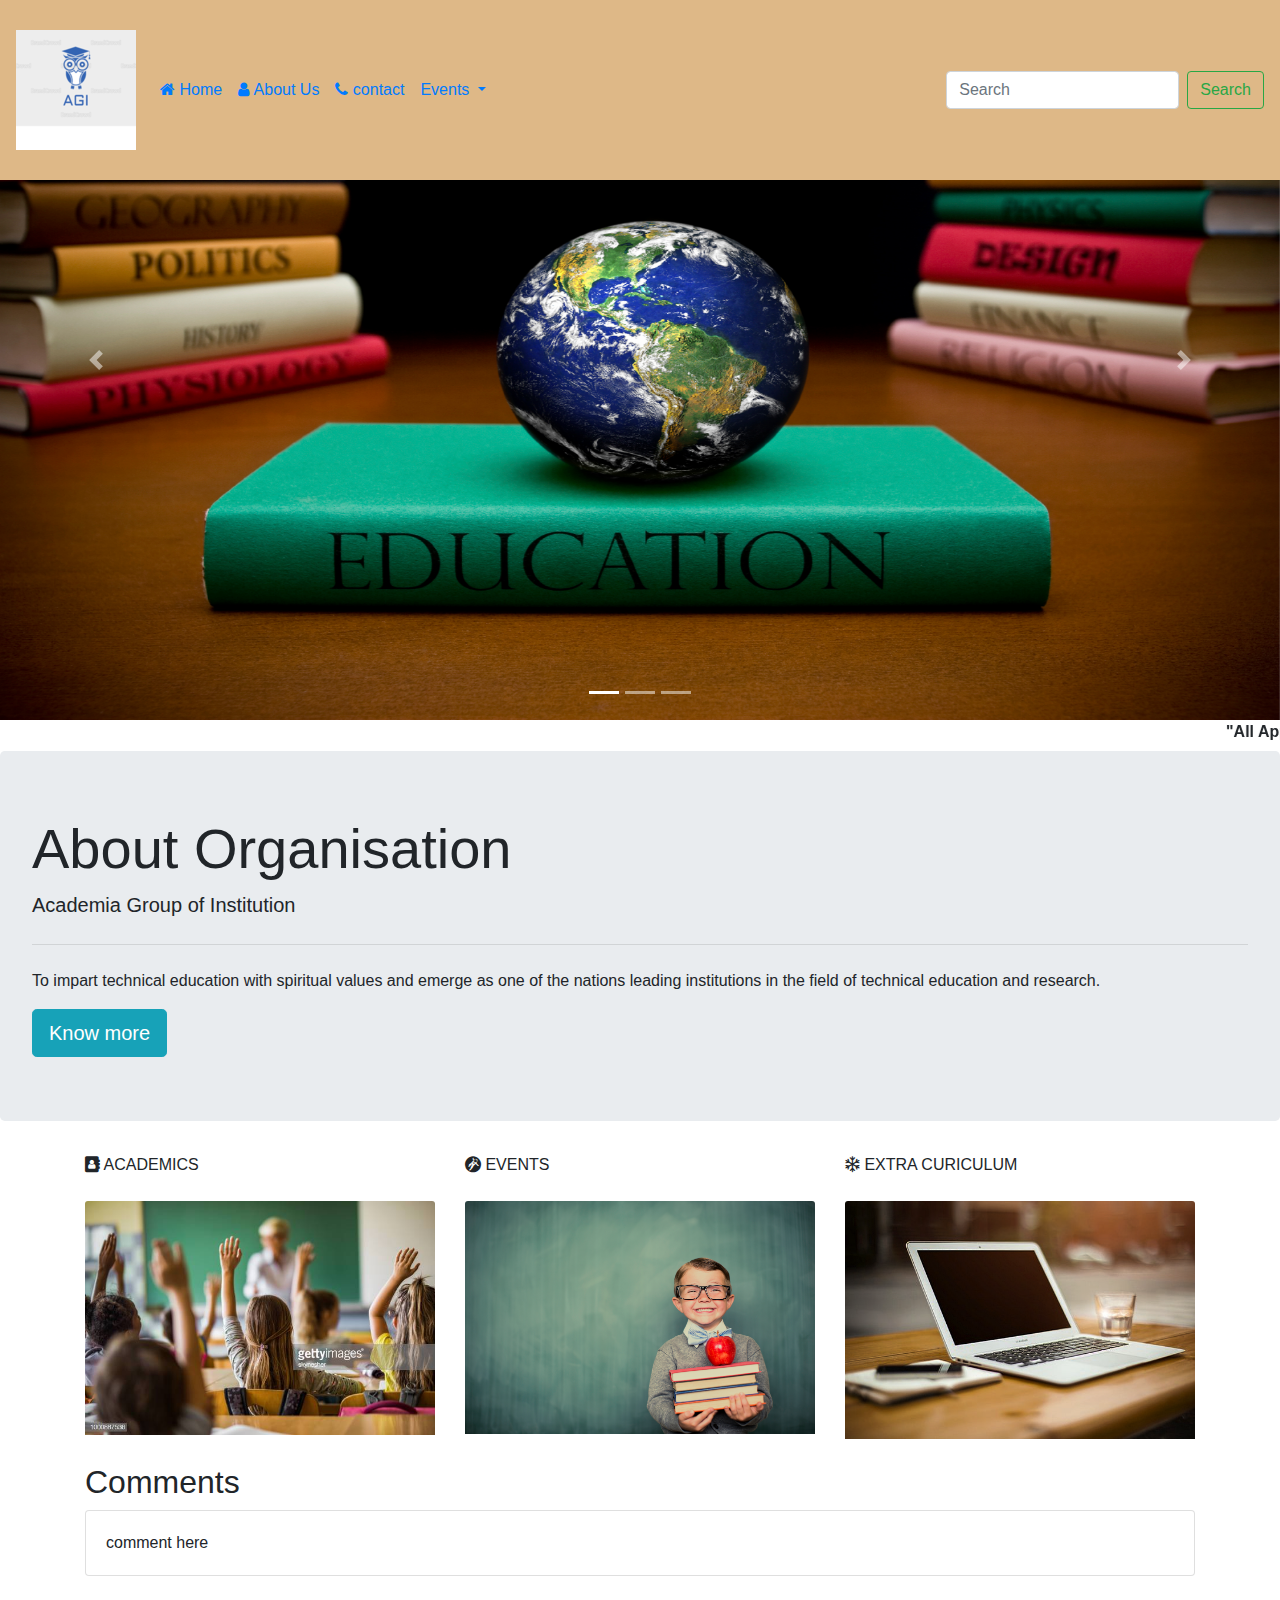
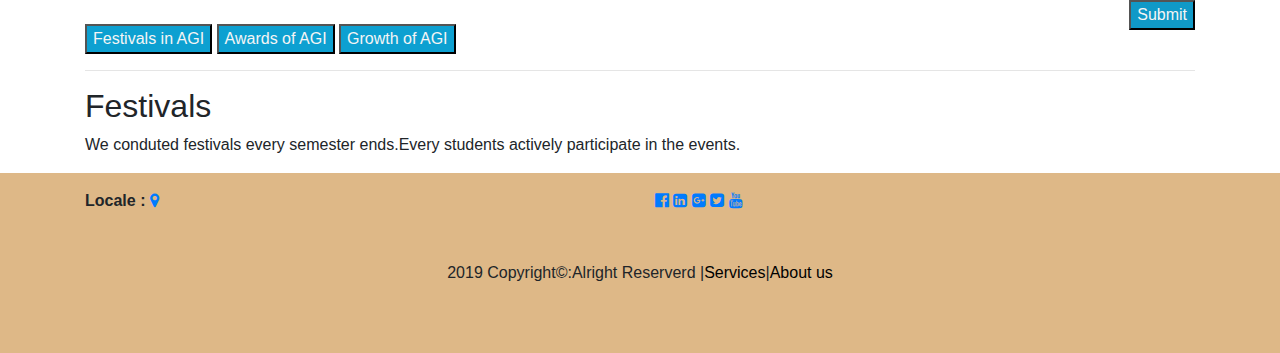
==== index.html @ 12dc221b "responsive commit" ====
<!doctype html>
<html lang="en">

<head>
  <!-- Required meta tags -->
  <meta charset="utf-8">
  <meta name="viewport" content="width=device-width, initial-scale=1, shrink-to-fit=no">

  <!-- Bootstrap CSS -->
  <link rel="stylesheet" href="https://maxcdn.bootstrapcdn.com/bootstrap/4.0.0/css/bootstrap.min.css"
    integrity="sha384-Gn5384xqQ1aoWXA+058RXPxPg6fy4IWvTNh0E263XmFcJlSAwiGgFAW/dAiS6JXm" crossorigin="anonymous">
  <link rel="stylesheet" href="css/bootstrap.min.css">
  <link rel="shortcut icon" href="img/favicon.ico">
  <link rel="stylesheet" href="css/style.css">
  <!--Font Awesome-->
  <link rel="stylesheet" href="https://cdnjs.cloudflare.com/ajax/libs/font-awesome/4.7.0/css/font-awesome.min.css">
  <title>Hello, world!</title>
</head>

<body>
  <header>
    <!--Navigation Bar-->
    <nav class="navbar navbar-expand-lg navbar-info fixed-top">
      <a class="navbar-brand" href="#"><img src="img/apple-icon-120x120.png" alt=""></a>
      <button class="navbar-toggler" type="button" data-toggle="collapse" data-target="#navbarSupportedContent"
        aria-controls="navbarSupportedContent" aria-expanded="false" aria-label="Toggle navigation">
        <span class="navbar-toggler-icon bg-dark"></span>
      </button>
      <div class="collapse navbar-collapse" id="navbarSupportedContent">
        <ul class="navbar-nav mr-auto">
          <li class="nav-item active">
            <a class="nav-link" href="#"><i class="fa fa-home" aria-hidden="true"></i>&nbspHome <span
                class="sr-only">(current)</span></a>
          </li>
          <li class="nav-item">
            <a class="nav-link" href="#"><i class="fa fa-user"></i>&nbspAbout Us</a>
          </li>
          <li class="nav-item">
            <a class="nav-link" href="#"><i class="fa fa-phone" aria-hidden="true"></i>&nbspcontact</a>
          </li>
          <li class="nav-item dropdown">
            <a class="nav-link dropdown-toggle" href="#" id="navbarDropdown" role="button" data-toggle="dropdown"
              aria-haspopup="true" aria-expanded="false">
              Events
            </a>
            <div class="dropdown-menu" aria-labelledby="navbarDropdown">
              <a class="dropdown-item" href="#"><i class="fa fa-star"></i>&nbsplead cell</a>
              <a class="dropdown-item" href="#"><i class="fa fa-book"></i>&nbspTraining action</a>
              <div class="dropdown-divider"></div>
              <a class="dropdown-item" href="#"><i class="fa fa-check"></i>&nbspplacements</a>
            </div>
          </li>
          <li class="nav-item">
            <a class="nav-link " href="#"></a>
          </li>
        </ul>
        <form class="form-inline my-2 my-lg-0">
          <input class="form-control mr-sm-2" type="search" placeholder="Search" aria-label="Search">
          <button class="btn btn-outline-success my-2 my-sm-0" type="submit">Search</button>
        </form>
      </div>
    </nav>
  </header>
  <!--carousel section-->
  <div id="carouselExampleIndicators" class="carousel slide" data-ride="carousel">
    <ol class="carousel-indicators">
      <li data-target="#carouselExampleIndicators" data-slide-to="0" class="active"></li>
      <li data-target="#carouselExampleIndicators" data-slide-to="1"></li>
      <li data-target="#carouselExampleIndicators" data-slide-to="2"></li>
    </ol>
    <div class="carousel-inner">
      <div class="carousel-item active">
        <img class="d-block w-100" src="./img/EDUCATION-text.jpg" alt="First slide" style="height: 80vh">
      </div>
      <div class="carousel-item">
        <img class="d-block w-100" src="./img/img11.jpg" alt="Second slide" style="height: 80vh">
      </div>
      <div class="carousel-item">
        <img class="d-block w-100" src="./img/img7.jpg" alt="Third slide" style="height: 80vh">
      </div>
    </div>
    <a class="carousel-control-prev" href="#carouselExampleIndicators" role="button" data-slide="prev">
      <span class="carousel-control-prev-icon" aria-hidden="true"></span>
      <span class="sr-only">Previous</span>
    </a>
    <a class="carousel-control-next" href="#carouselExampleIndicators" role="button" data-slide="next">
      <span class="carousel-control-next-icon" aria-hidden="true"></span>
      <span class="sr-only">Next</span>
    </a>
  </div>
  <marquee class="col_head">
    <strong>"All Applicants are here by cautioned that the college fees has to be paid in AGI Accounts office only.
      AGI INSTITUTES will not be responsible in any manner for unauthorised payment done to unknown source".</strong>
  </marquee>
  <!--jumbotron section-->
  <div class="jumbotron">
    <h1 class="display-4">About Organisation</h1>
    <p class="lead"><strong>Academia Group of Institution</strong></p>
    <hr class="my-4">
    <p>To impart technical education with spiritual values and emerge as one of the nations leading institutions in the
      field of technical education and research.</p>
    <button type="button" class="btn btn-info btn-lg" data-toggle="modal" data-target="#myModal">Know more</button>

    <!-- Modal -->
    <div class="modal fade" id="myModal" role="dialog">
      <div class="modal-dialog">

        <!-- Modal content-->
        <div class="modal-content">
          <div class="modal-header">
            <button type="button" class="close" data-dismiss="modal">&times;</button>
            <h4 class="modal-title"></h4>
          </div>
          <div class="modal-body">
            <p>Admissions are closed from august</p>
          </div>
          <div class="modal-footer">
            <button type="button" class="btn btn-default" data-dismiss="modal">Close</button>
          </div>
        </div>

      </div>
    </div>
  </div>
  <!--Grid section-->
  <div class="container">
    <div class="row">
      <div class="col-sm">
        <i class="fa fa-address-book" aria-hidden="true"></i>
        ACADEMICS
      </div>
      <div class="col-sm">
        <i class="fa fa-grav" aria-hidden="true"></i>
        EVENTS
      </div>
      <div class="col-sm">
        <i class="fa fa-snowflake-o" aria-hidden="true"></i>
        EXTRA CURICULUM
      </div>
    </div>
  </div></br>
  <!--grid2 section-->
  <div class="container">
    <div class="row">
      <div class="col-sm">
        <img class="card-img-top" src="img/img2.jpg" alt="Card image cap">
      </div>
      <div class="col-sm">
        <img class="card-img-top" src="img/img3.jpg" alt="Card image cap">
      </div>
      <div class="col-sm">
        <img class="card-img-top" src="img/img5.jpg" alt="Card image cap">
      </div>
    </div>
  </div></br>

  <!--card section-->
  <div class="container">
    <h2>Comments</h2>
    <div class="card">
      <div class="card-body">comment here</div>
    </div></br>
    <button class="button">Submit</button>
  </div></br>

  <!--tabbed pane-->
  <div class="container">
    <div class="w3-bar w3-black">
      <button class="w3-bar-item w3-button tablink w3-red" onclick="openCity(event,'Festivals in AGI')">Festivals in
        AGI</button>
      <button class="w3-bar-item w3-button tablink" onclick="openCity(event,'Awards of AGI')">Awards of AGI</button>
      <button class="w3-bar-item w3-button tablink" onclick="openCity(event,'Growth of AGI')">Growth of AGI</button>
    </div>
    <hr>

    <div id="Festivals in AGI" class="w3-container w3-border city">
      <h2>Festivals</h2>
      <p>We conduted festivals every semester ends.Every students actively participate in the events.</p>
    </div>

    <div id="Awards of AGI" class="w3-container w3-border city" style="display:none">
      <h2>Awards</h2>
      <p>We stand number one in India's effective education institutes.student got awards in hackathon and many more
        technical events.</p>
    </div>

    <div id="Growth of AGI" class="w3-container w3-border city" style="display:none">
      <h2>Growth</h2>
      <p>Every year the percentage of students scoring well is rising at a high extent.</p>
    </div>
  </div>

  <script>
    function openCity(evt, cityName) {
      var i, x, tablinks;
      x = document.getElementsByClassName("city");
      for (i = 0; i < x.length; i++) {
        x[i].style.display = "none";
      }
      tablinks = document.getElementsByClassName("tablink");
      for (i = 0; i < x.length; i++) {
        tablinks[i].className = tablinks[i].className.replace(" w3-red", "");
      }
      document.getElementById(cityName).style.display = "block";
      evt.currentTarget.className += " w3-red";
    }
  </script>

</body>
<!-- Footer Links -->
<div class="foot text-center text-md-left">

  <section class="footer footer ">
    <div class="container">
      <div class="row py-3">
        <div class="col-12 col-md-6 col-lg-6">
          <p class="address"><strong>Locale :</strong> <a href="https://goo.gl/maps/4T6V8xZexg51WorD7"
              target="_blank"><i class="fa fa-map-marker" aria-hidden="true"></i></a></p>



        </div>

        <div class="col-12 col-md-6 col-lg-6">
          <a href="#"><i class="fa fa-facebook-official"></i></a>
          <a href="#"><i class="fa fa-linkedin-square"></i></a>
          <a href="#"><i class="fa fa-google-plus-square"></i></a>
          <a href="#"><i class="fa fa-twitter-square"></i></a>
          <a href="#"><i class="fa fa-youtube"></i></a>

        </div>
      </div>
    </div>
  </section>

  <!-- Copyright -->
  <div class="footer-copyright text-center py-3"> 2019 Copyright©:Alright Reserverd
    |<a href="/" style="color: black">Services</a>|<a href="/" style="color: black">About
      us</a>
  </div>
  <!-- Copyright -->

  </footer>

  <!-- Optional JavaScript -->
  <!-- jQuery first, then Popper.js, then Bootstrap JS -->
  <script src="https://code.jquery.com/jquery-3.2.1.slim.min.js"
    integrity="sha384-KJ3o2DKtIkvYIK3UENzmM7KCkRr/rE9/Qpg6aAZGJwFDMVNA/GpGFF93hXpG5KkN"
    crossorigin="anonymous"></script>
  <script src="https://cdnjs.cloudflare.com/ajax/libs/popper.js/1.12.9/umd/popper.min.js"
    integrity="sha384-ApNbgh9B+Y1QKtv3Rn7W3mgPxhU9K/ScQsAP7hUibX39j7fakFPskvXusvfa0b4Q"
    crossorigin="anonymous"></script>
  <script src="https://maxcdn.bootstrapcdn.com/bootstrap/4.0.0/js/bootstrap.min.js"
    integrity="sha384-JZR6Spejh4U02d8jOt6vLEHfe/JQGiRRSQQxSfFWpi1MquVdAyjUar5+76PVCmYl"
    crossorigin="anonymous"></script>
  <script src="js/bootstrap.min.js"></script>
  </body>

</html>
---- css/style.css ----
.navbar{
  text-decoration-color: black;
}

.navbar-toggler-icon{
  background-color: black;
}
.button{
  background: rgb(16, 153, 199);
  color: whitesmoke;
  float: right
}
button{
  background:rgb(13, 160, 209);
  color: whitesmoke;
  
}
.foot{
  background: burlywood;
  height: 20vh;
}
.navbar{
   background: burlywood;
   height: 20vh;
}
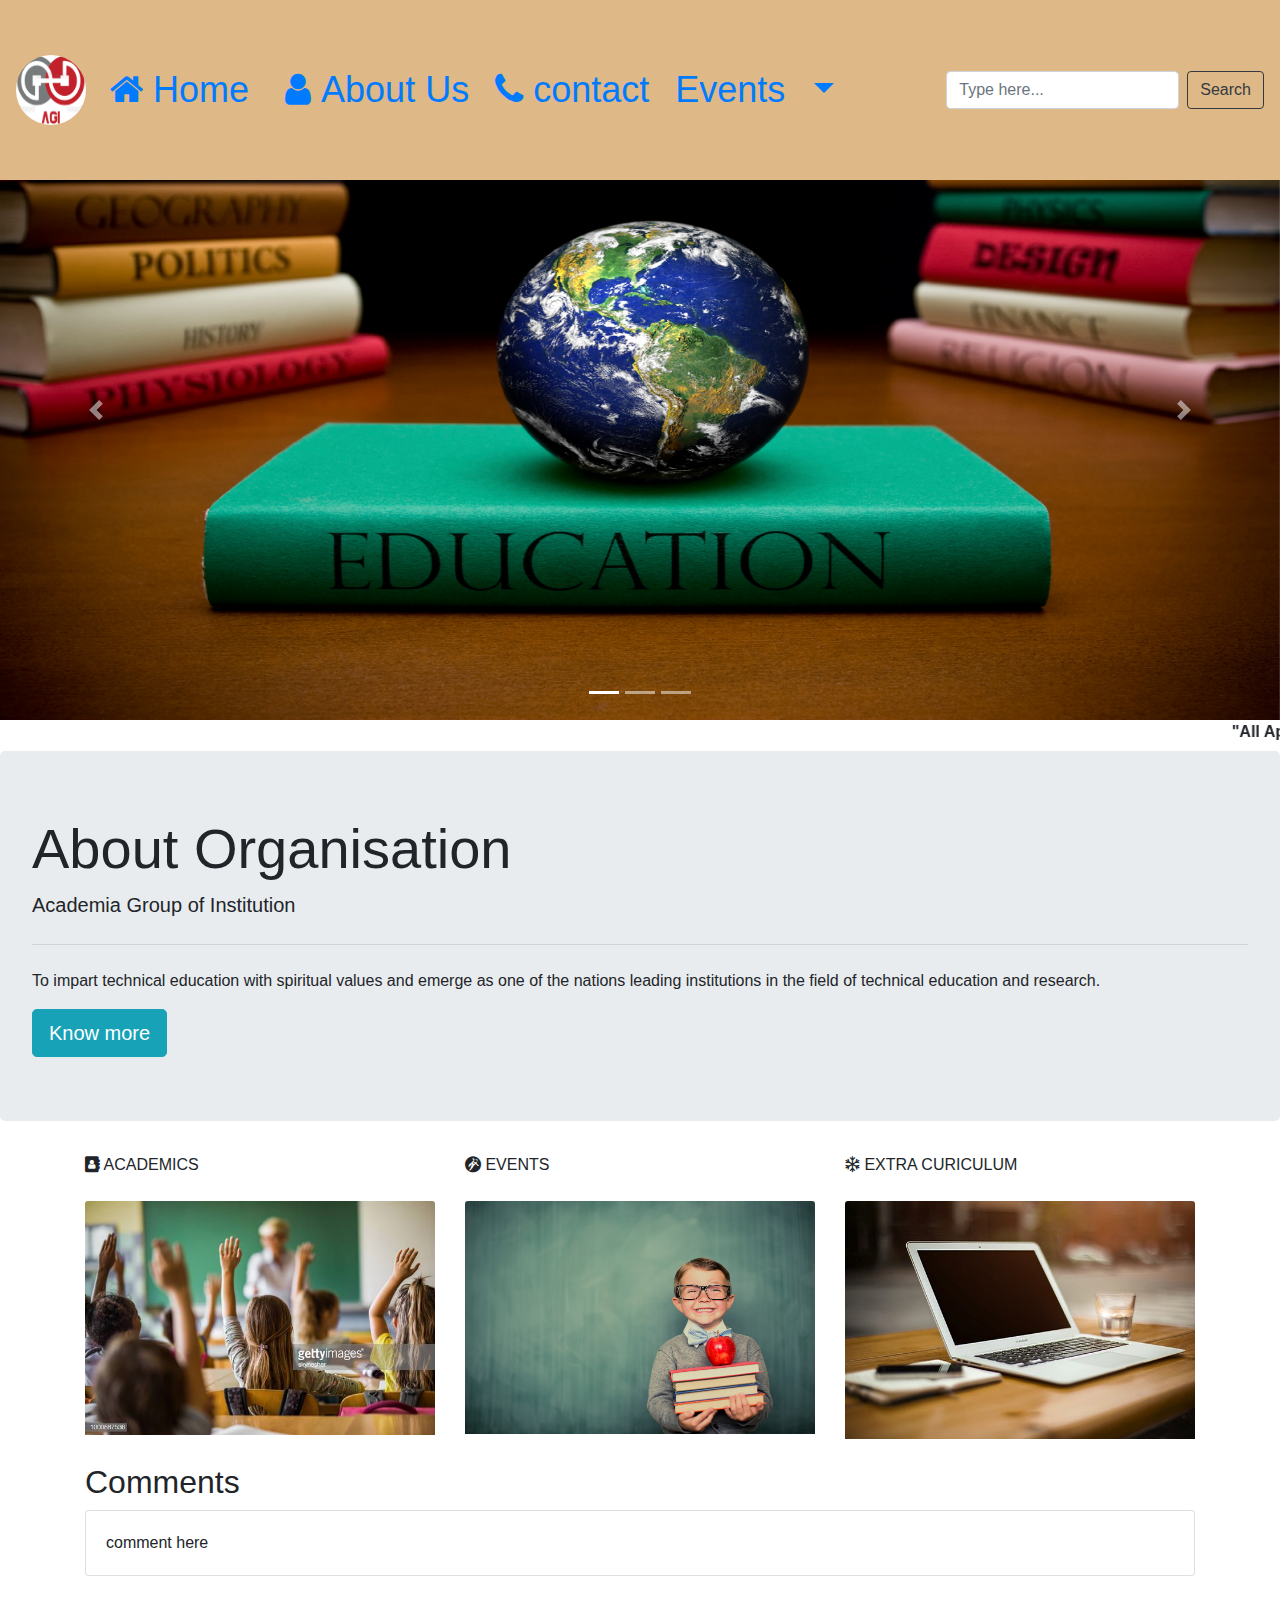
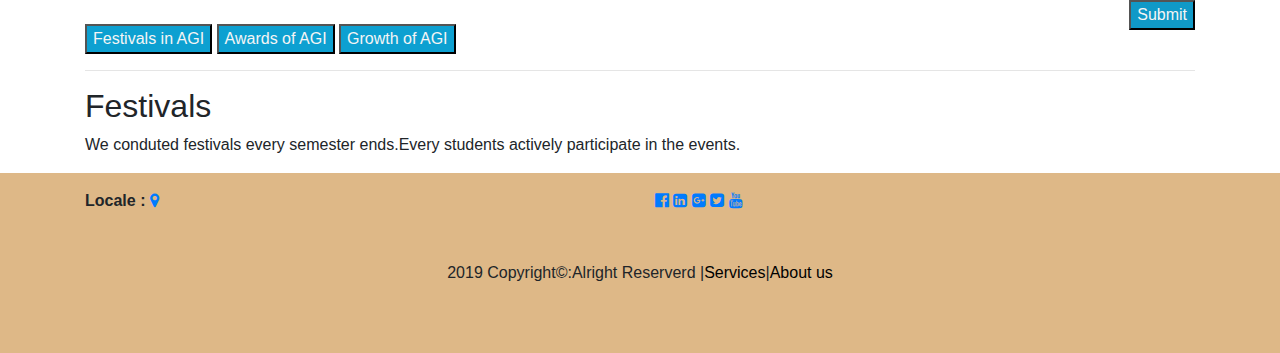
==== commit 49d7f530: "changed icon" ====
--- a/index.html
+++ b/index.html
@@ -21,7 +21,7 @@
   <header>
     <!--Navigation Bar-->
     <nav class="navbar navbar-expand-lg navbar-info fixed-top">
-      <a class="navbar-brand" href="#"><img src="img/apple-icon-120x120.png" alt=""></a>
+      <a class="navbar-brand" href="#"><img src="img/nlogo.PNG" class ="rounded-circle" alt=""></a>
       <button class="navbar-toggler" type="button" data-toggle="collapse" data-target="#navbarSupportedContent"
         aria-controls="navbarSupportedContent" aria-expanded="false" aria-label="Toggle navigation">
         <span class="navbar-toggler-icon bg-dark"></span>
@@ -29,19 +29,19 @@
       <div class="collapse navbar-collapse" id="navbarSupportedContent">
         <ul class="navbar-nav mr-auto">
           <li class="nav-item active">
-            <a class="nav-link" href="#"><i class="fa fa-home" aria-hidden="true"></i>&nbspHome <span
+            <a class="nav-link" href="#"><i class="fa fa-home" aria-hidden="true"></i>&nbspHome &nbsp<span
                 class="sr-only">(current)</span></a>
           </li>
           <li class="nav-item">
-            <a class="nav-link" href="#"><i class="fa fa-user"></i>&nbspAbout Us</a>
+            <a class="nav-link" href="#"><i class="fa fa-user"></i>&nbspAbout Us&nbsp</a>
           </li>
           <li class="nav-item">
-            <a class="nav-link" href="#"><i class="fa fa-phone" aria-hidden="true"></i>&nbspcontact</a>
+            <a class="nav-link" href="#"><i class="fa fa-phone" aria-hidden="true"></i>&nbspcontact&nbsp</a>
           </li>
           <li class="nav-item dropdown">
             <a class="nav-link dropdown-toggle" href="#" id="navbarDropdown" role="button" data-toggle="dropdown"
               aria-haspopup="true" aria-expanded="false">
-              Events
+              Events&nbsp
             </a>
             <div class="dropdown-menu" aria-labelledby="navbarDropdown">
               <a class="dropdown-item" href="#"><i class="fa fa-star"></i>&nbsplead cell</a>
@@ -55,8 +55,8 @@
           </li>
         </ul>
         <form class="form-inline my-2 my-lg-0">
-          <input class="form-control mr-sm-2" type="search" placeholder="Search" aria-label="Search">
-          <button class="btn btn-outline-success my-2 my-sm-0" type="submit">Search</button>
+          <input class="form-control mr-sm-2" type="search" placeholder="Type here..." aria-label="Search">
+          <button class="btn btn-outline-dark my-2 my-sm-0" type="submit">Search</button>
         </form>
       </div>
     </nav>
--- a/css/style.css
+++ b/css/style.css
@@ -22,4 +22,18 @@
 .navbar{
    background: burlywood;
    height: 20vh;
+   font-size: 4vh;
+}
+
+.navbar-brand img{
+  height: 70px;
+  width: 70px;
+}
+
+.carousel-control-prev-icon{
+  margin-top: 100px;
+}
+
+.carousel-control-next-icon{
+  margin-top: 100px;
 }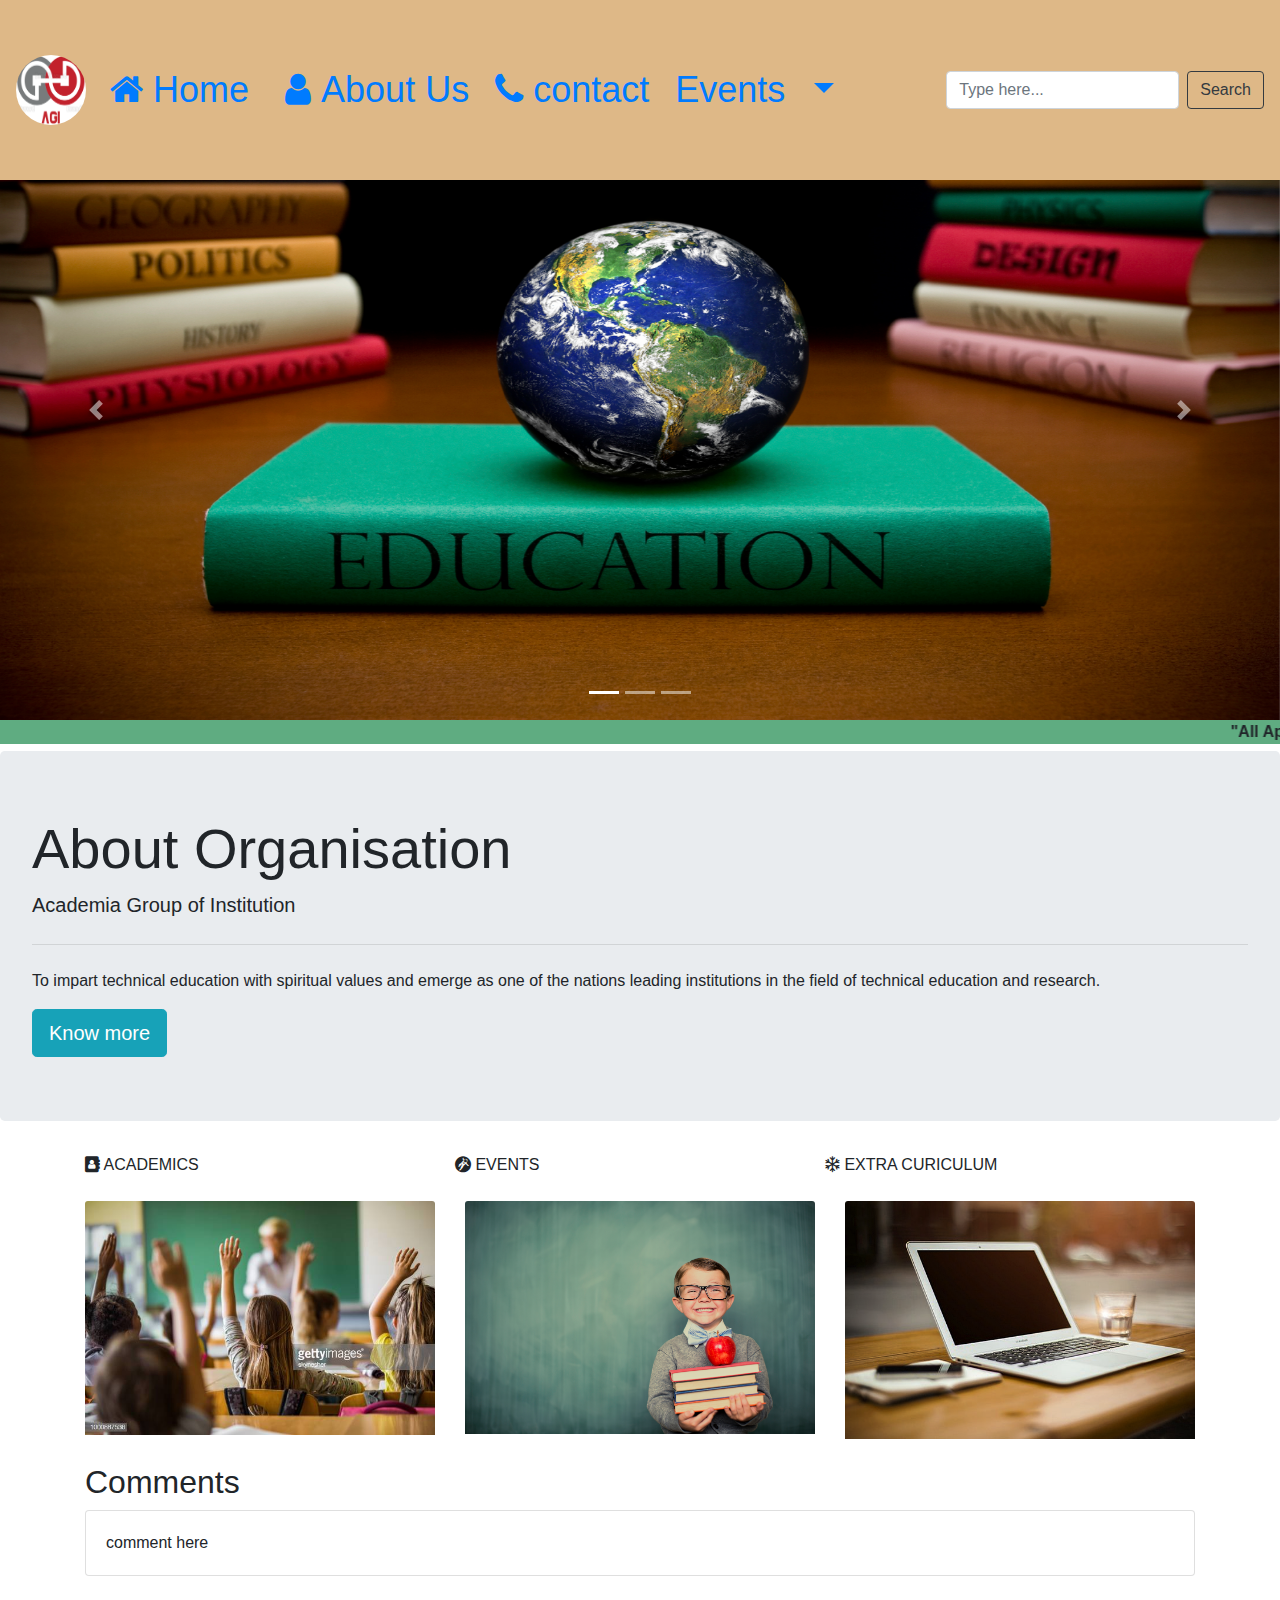
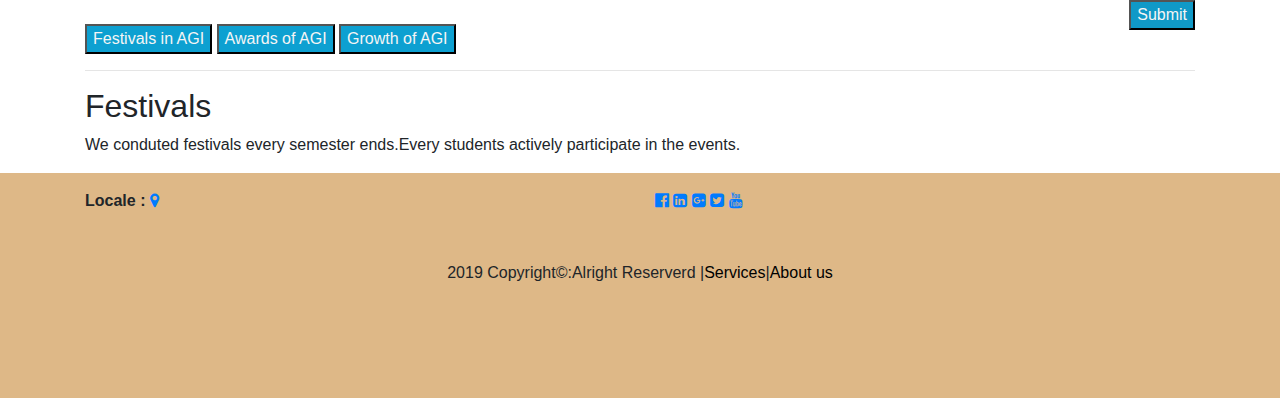
==== commit 408265ec: "color corrections" ====
--- a/index.html
+++ b/index.html
@@ -14,7 +14,7 @@
   <link rel="stylesheet" href="css/style.css">
   <!--Font Awesome-->
   <link rel="stylesheet" href="https://cdnjs.cloudflare.com/ajax/libs/font-awesome/4.7.0/css/font-awesome.min.css">
-  <title>Hello, world!</title>
+  <title>AGI</title>
 </head>
 
 <body>
@@ -61,6 +61,7 @@
       </div>
     </nav>
   </header>
+  <!--End of Navigation Bar-->
   <!--carousel section-->
   <div id="carouselExampleIndicators" class="carousel slide" data-ride="carousel">
     <ol class="carousel-indicators">
@@ -92,6 +93,7 @@
     <strong>"All Applicants are here by cautioned that the college fees has to be paid in AGI Accounts office only.
       AGI INSTITUTES will not be responsible in any manner for unauthorised payment done to unknown source".</strong>
   </marquee>
+  <!--End of carousel section-->
   <!--jumbotron section-->
   <div class="jumbotron">
     <h1 class="display-4">About Organisation</h1>
@@ -100,7 +102,8 @@
     <p>To impart technical education with spiritual values and emerge as one of the nations leading institutions in the
       field of technical education and research.</p>
     <button type="button" class="btn btn-info btn-lg" data-toggle="modal" data-target="#myModal">Know more</button>
-
+  </div>
+<!--End of jumbotron section-->
     <!-- Modal -->
     <div class="modal fade" id="myModal" role="dialog">
       <div class="modal-dialog">
@@ -118,13 +121,13 @@
             <button type="button" class="btn btn-default" data-dismiss="modal">Close</button>
           </div>
         </div>
-
-      </div>
-    </div>
-  </div>
+        <!--End of Modal content-->
+      </div>
+    </div>
+  <!--End of Modal -->
   <!--Grid section-->
   <div class="container">
-    <div class="row">
+    <div class="row no-gutters">
       <div class="col-sm">
         <i class="fa fa-address-book" aria-hidden="true"></i>
         ACADEMICS
@@ -139,6 +142,7 @@
       </div>
     </div>
   </div></br>
+  <!--End of Grid section-->
   <!--grid2 section-->
   <div class="container">
     <div class="row">
@@ -153,7 +157,7 @@
       </div>
     </div>
   </div></br>
-
+<!--End of grid2 section-->
   <!--card section-->
   <div class="container">
     <h2>Comments</h2>
@@ -162,7 +166,7 @@
     </div></br>
     <button class="button">Submit</button>
   </div></br>
-
+<!--End of card section-->
   <!--tabbed pane-->
   <div class="container">
     <div class="w3-bar w3-black">
@@ -205,7 +209,7 @@
       evt.currentTarget.className += " w3-red";
     }
   </script>
-
+<!--End of tabbed pane-->
 </body>
 <!-- Footer Links -->
 <div class="foot text-center text-md-left">
@@ -216,9 +220,6 @@
         <div class="col-12 col-md-6 col-lg-6">
           <p class="address"><strong>Locale :</strong> <a href="https://goo.gl/maps/4T6V8xZexg51WorD7"
               target="_blank"><i class="fa fa-map-marker" aria-hidden="true"></i></a></p>
-
-
-
         </div>
 
         <div class="col-12 col-md-6 col-lg-6">
@@ -227,21 +228,19 @@
           <a href="#"><i class="fa fa-google-plus-square"></i></a>
           <a href="#"><i class="fa fa-twitter-square"></i></a>
           <a href="#"><i class="fa fa-youtube"></i></a>
-
         </div>
       </div>
     </div>
   </section>
-
   <!-- Copyright -->
   <div class="footer-copyright text-center py-3"> 2019 Copyright©:Alright Reserverd
     |<a href="/" style="color: black">Services</a>|<a href="/" style="color: black">About
       us</a>
   </div>
-  <!-- Copyright -->
+  <!--End of Copyright -->
 
   </footer>
-
+<!--End of  Footer Links -->
   <!-- Optional JavaScript -->
   <!-- jQuery first, then Popper.js, then Bootstrap JS -->
   <script src="https://code.jquery.com/jquery-3.2.1.slim.min.js"
--- a/css/style.css
+++ b/css/style.css
@@ -17,7 +17,7 @@
 }
 .foot{
   background: burlywood;
-  height: 20vh;
+  height: 25vh;
 }
 .navbar{
    background: burlywood;
@@ -36,4 +36,10 @@
 
 .carousel-control-next-icon{
   margin-top: 100px;
-}+}
+.col_head{
+  background: rgb(95, 172, 129);
+}
+.nav-item{
+  background: burlywood;
+}
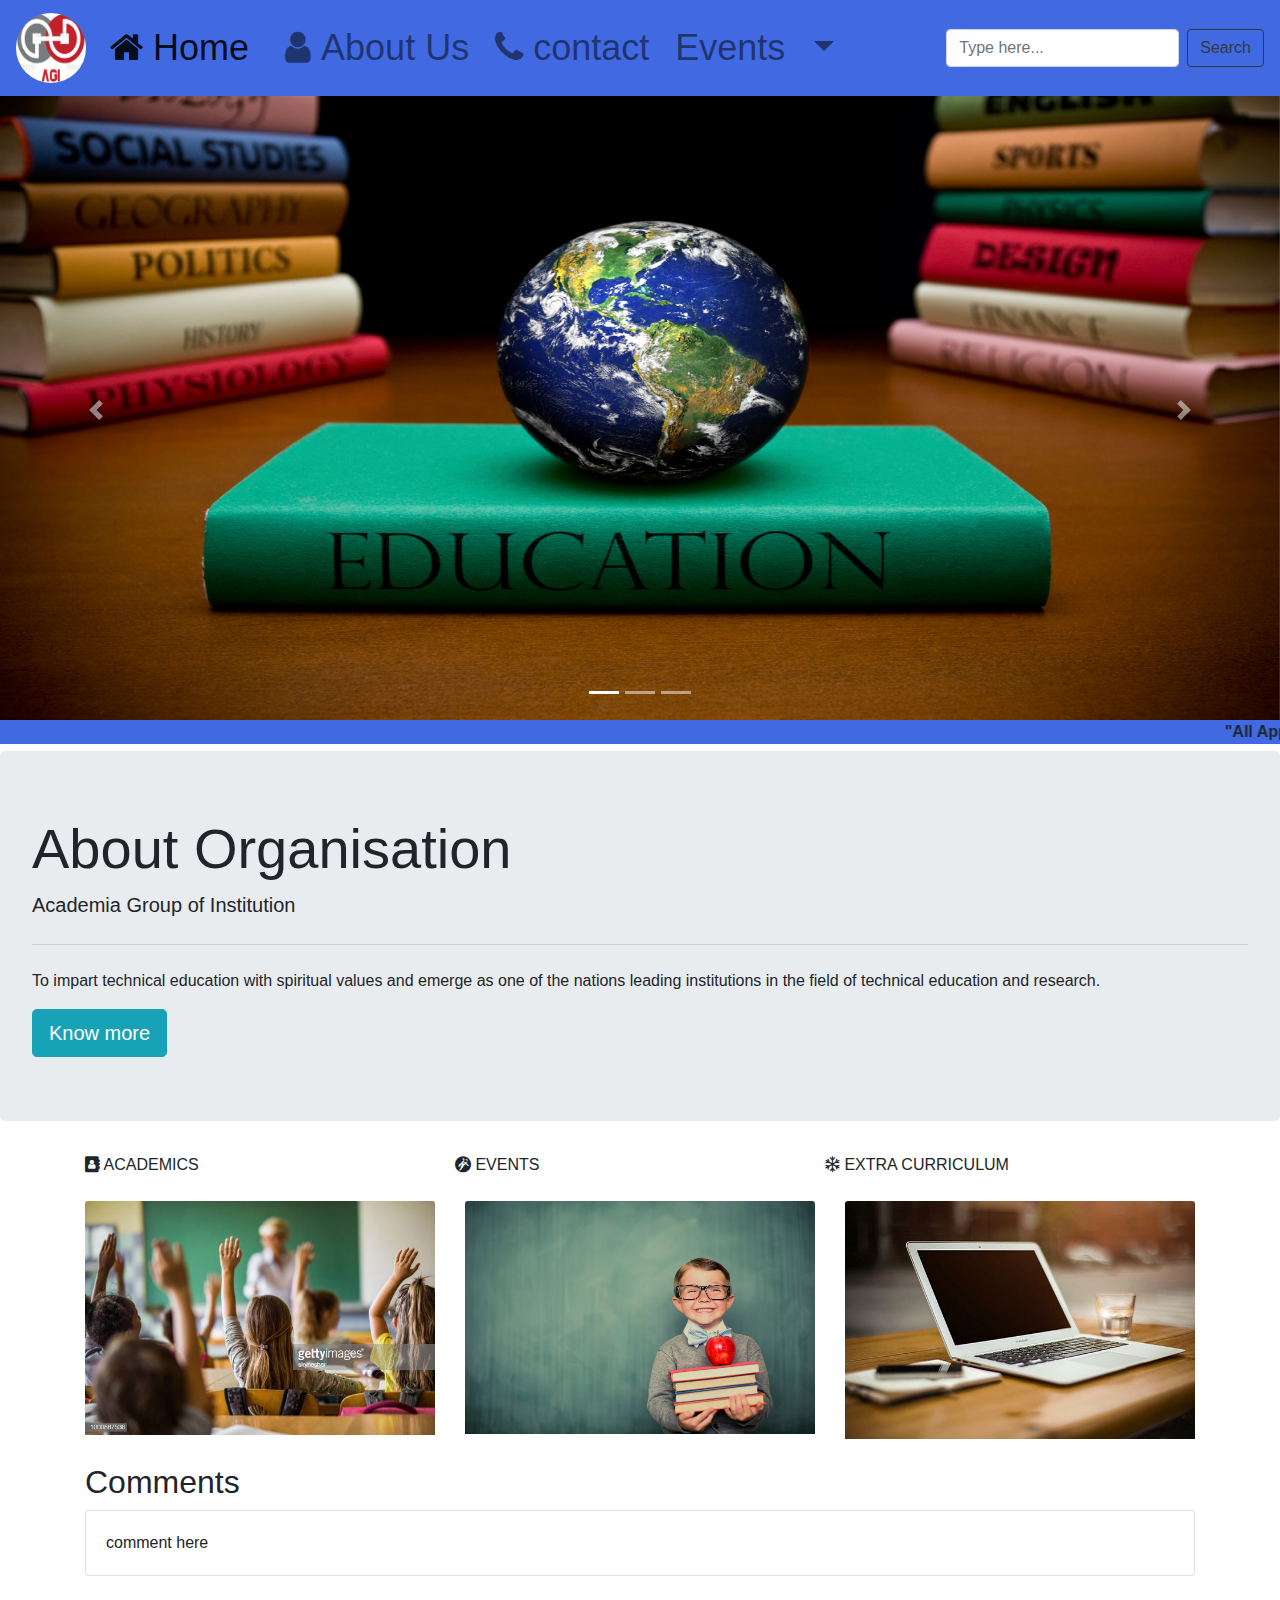
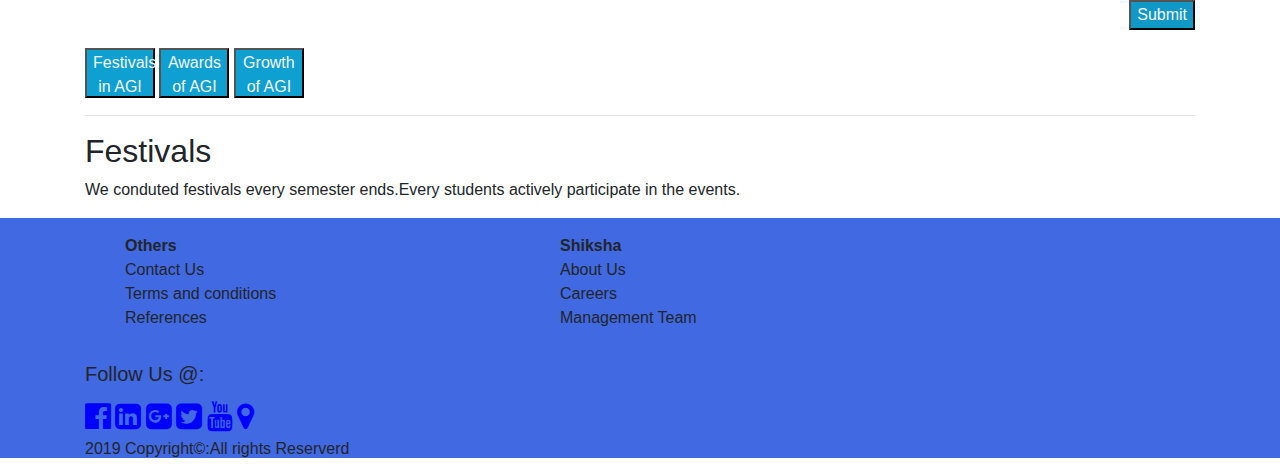
==== commit 2c172e12: "updated link in readme" ====
--- a/index.html
+++ b/index.html
@@ -5,6 +5,8 @@
   <!-- Required meta tags -->
   <meta charset="utf-8">
   <meta name="viewport" content="width=device-width, initial-scale=1, shrink-to-fit=no">
+  <meta name="keywords" contents="top institutes,engineering colleges">
+  <meta name="author" content="Anu">
 
   <!-- Bootstrap CSS -->
   <link rel="stylesheet" href="https://maxcdn.bootstrapcdn.com/bootstrap/4.0.0/css/bootstrap.min.css"
@@ -12,15 +14,16 @@
   <link rel="stylesheet" href="css/bootstrap.min.css">
   <link rel="shortcut icon" href="img/favicon.ico">
   <link rel="stylesheet" href="css/style.css">
+  <link href="https://fonts.googleapis.com/css?family=Arvo&display=swap" rel="stylesheet">
   <!--Font Awesome-->
   <link rel="stylesheet" href="https://cdnjs.cloudflare.com/ajax/libs/font-awesome/4.7.0/css/font-awesome.min.css">
   <title>AGI</title>
 </head>
 
 <body>
-  <header>
+  <header class="fixed-top">
     <!--Navigation Bar-->
-    <nav class="navbar navbar-expand-lg navbar-info fixed-top">
+    <nav class="navbar navbar-expand-lg navbar-light">
       <a class="navbar-brand" href="#"><img src="img/nlogo.PNG" class ="rounded-circle" alt=""></a>
       <button class="navbar-toggler" type="button" data-toggle="collapse" data-target="#navbarSupportedContent"
         aria-controls="navbarSupportedContent" aria-expanded="false" aria-label="Toggle navigation">
@@ -89,10 +92,12 @@
       <span class="sr-only">Next</span>
     </a>
   </div>
-  <marquee class="col_head">
-    <strong>"All Applicants are here by cautioned that the college fees has to be paid in AGI Accounts office only.
-      AGI INSTITUTES will not be responsible in any manner for unauthorised payment done to unknown source".</strong>
-  </marquee>
+  <article>
+    <marquee class="col_head">
+       <strong>"All Applicants are here by cautioned that the college fees has to be paid in AGI Accounts office only.
+       AGI INSTITUTES will not be responsible in any manner for unauthorised payment done to unknown source".</strong>
+    </marquee>
+  </article> 
   <!--End of carousel section-->
   <!--jumbotron section-->
   <div class="jumbotron">
@@ -126,25 +131,25 @@
     </div>
   <!--End of Modal -->
   <!--Grid section-->
-  <div class="container">
+  <section class="container toupper">
     <div class="row no-gutters">
       <div class="col-sm">
         <i class="fa fa-address-book" aria-hidden="true"></i>
-        ACADEMICS
+        academics
       </div>
       <div class="col-sm">
         <i class="fa fa-grav" aria-hidden="true"></i>
-        EVENTS
+        events
       </div>
       <div class="col-sm">
         <i class="fa fa-snowflake-o" aria-hidden="true"></i>
-        EXTRA CURICULUM
-      </div>
-    </div>
-  </div></br>
+        extra curriculum
+      </div>
+    </div>
+  </section></br>
   <!--End of Grid section-->
   <!--grid2 section-->
-  <div class="container">
+  <section class="container">
     <div class="row">
       <div class="col-sm">
         <img class="card-img-top" src="img/img2.jpg" alt="Card image cap">
@@ -156,7 +161,7 @@
         <img class="card-img-top" src="img/img5.jpg" alt="Card image cap">
       </div>
     </div>
-  </div></br>
+  </section></br>
 <!--End of grid2 section-->
   <!--card section-->
   <div class="container">
@@ -165,7 +170,7 @@
       <div class="card-body">comment here</div>
     </div></br>
     <button class="button">Submit</button>
-  </div></br>
+  </div></br></br>
 <!--End of card section-->
   <!--tabbed pane-->
   <div class="container">
@@ -210,36 +215,44 @@
     }
   </script>
 <!--End of tabbed pane-->
-</body>
 <!-- Footer Links -->
-<div class="foot text-center text-md-left">
-
-  <section class="footer footer ">
+<footer>
+ <div class="foot text-center text-md-left">
+
+   <section class="footer footer ">
     <div class="container">
       <div class="row py-3">
-        <div class="col-12 col-md-6 col-lg-6">
-          <p class="address"><strong>Locale :</strong> <a href="https://goo.gl/maps/4T6V8xZexg51WorD7"
-              target="_blank"><i class="fa fa-map-marker" aria-hidden="true"></i></a></p>
+        <div class="col-12 col-sm-4 col-md-4 col-lg-4">
+            <ul >
+                <li><strong>Others</strong></li>
+                <li>Contact Us</li>
+                <li>Terms and conditions</li>
+                <li>References</li>
+              </ul>
         </div>
-
-        <div class="col-12 col-md-6 col-lg-6">
+              <ul class="foot-content">
+                  <li><strong>Shiksha</strong></li>
+                  <li>About Us</li>
+                  <li>Careers</li>
+                  <li>Management Team</li>
+                </ul>
+      </div>
+          <h5>Follow Us @:</h5>
           <a href="#"><i class="fa fa-facebook-official"></i></a>
           <a href="#"><i class="fa fa-linkedin-square"></i></a>
           <a href="#"><i class="fa fa-google-plus-square"></i></a>
           <a href="#"><i class="fa fa-twitter-square"></i></a>
           <a href="#"><i class="fa fa-youtube"></i></a>
-        </div>
-      </div>
-    </div>
-  </section>
-  <!-- Copyright -->
-  <div class="footer-copyright text-center py-3"> 2019 Copyright©:Alright Reserverd
-    |<a href="/" style="color: black">Services</a>|<a href="/" style="color: black">About
-      us</a>
-  </div>
-  <!--End of Copyright -->
-
-  </footer>
+          <a href="https://goo.gl/maps/4T6V8xZexg51WorD7"><i class="fa fa-map-marker" aria-hidden="true"></i></a>
+        
+        <section class="Copyright"><h6>2019 Copyright©:All rights Reserverd</h6></section>
+      
+     
+    </div>
+  </section> 
+  </div>
+ 
+</footer>
 <!--End of  Footer Links -->
   <!-- Optional JavaScript -->
   <!-- jQuery first, then Popper.js, then Bootstrap JS -->
--- a/css/style.css
+++ b/css/style.css
@@ -16,12 +16,12 @@
   
 }
 .foot{
-  background: burlywood;
-  height: 25vh;
+  background: royalblue;
+  height:100%;
+  
 }
-.navbar{
-   background: burlywood;
-   height: 20vh;
+header{
+   background: royalblue;
    font-size: 4vh;
 }
 
@@ -38,8 +38,28 @@
   margin-top: 100px;
 }
 .col_head{
-  background: rgb(95, 172, 129);
+  background: royalblue;
 }
 .nav-item{
-  background: burlywood;
+  background: royalblue;
+  text-decoration-color: black;
 }
+.toupper{
+  text-transform: uppercase;
+}
+.tablink{
+  width:70px;
+  height:50px;
+}
+
+footer a{
+  color: blue;
+  font-size: 30px;
+}
+footer ul{
+  list-style-type: none;
+  
+}
+.foot-content{
+  margin-left: 70px;
+}